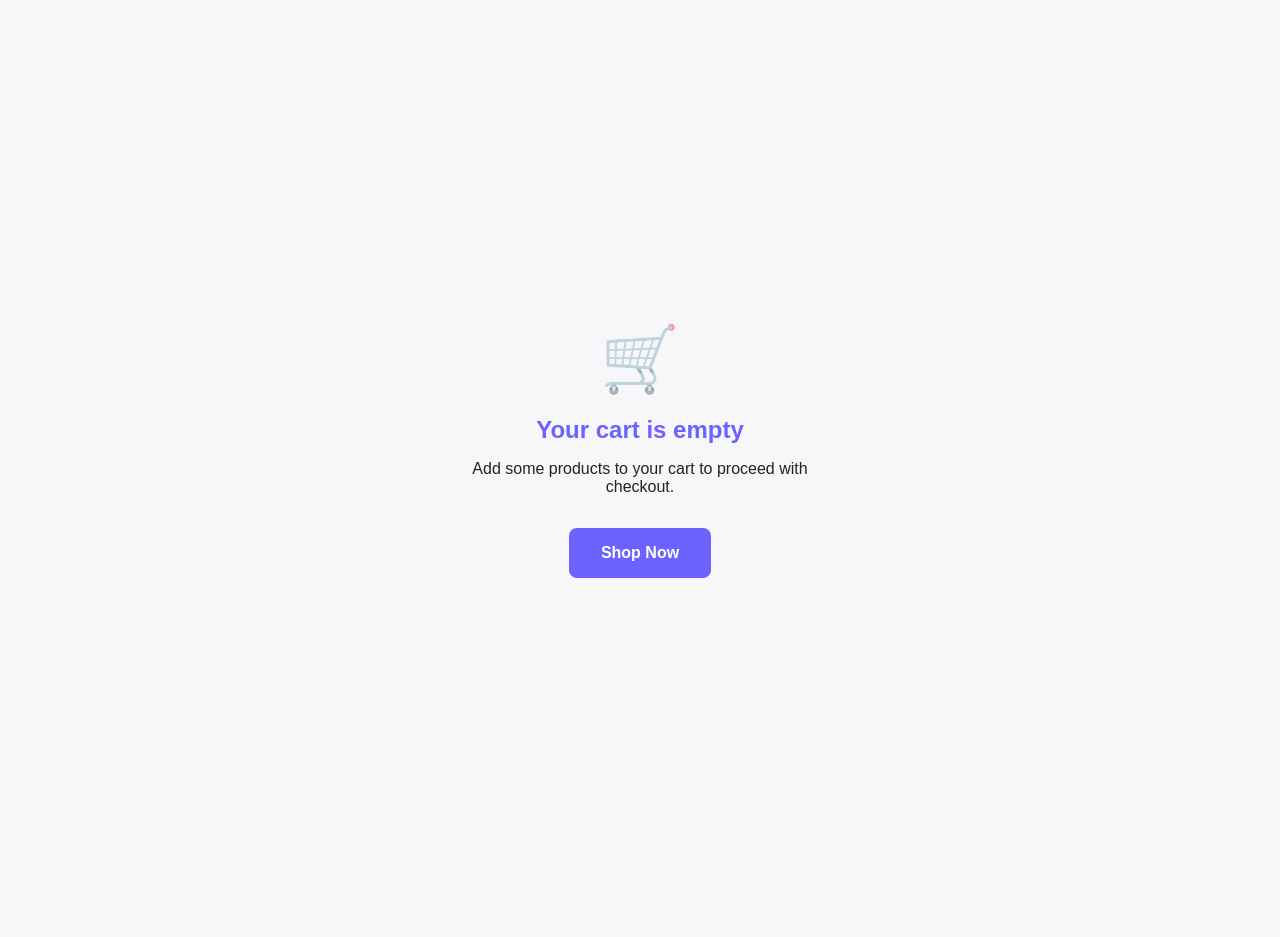
==== checkout.html @ 73e5923e "first commit" ====
<!DOCTYPE html>
<html lang="en">
<head>
  <meta charset="UTF-8">
  <meta name="viewport" content="width=device-width, initial-scale=1.0">
  <title>PrismKart - Checkout</title>
  <link rel="stylesheet" href="styles.css">
  <link rel="stylesheet" href="checkout.css">
</head>
<body>
  <header>
    <div class="header-content">
      <h1>PrismKart</h1>
      <nav>
        <a href="index.html" class="nav-link">← Back to Shopping</a>
      </nav>
    </div>
  </header>

  <main class="checkout-container">
    <div class="checkout-content">
      <!-- Cart Items Section -->
      <div class="cart-section">
        <h2>Your Cart Items</h2>
        <div id="cartItems" class="cart-items-list">
          <!-- Cart items will be dynamically populated here -->
        </div>
      </div>

      <!-- Order Summary Section -->
      <div class="order-summary">
        <h2>Order Summary</h2>
        <div class="summary-details">
          <div class="summary-row">
            <span>Subtotal:</span>
            <span id="subtotal">$0.00</span>
          </div>
          <div class="summary-row">
            <span>Shipping:</span>
            <span id="shipping">$0.00</span>
            <span id="shipping-badge" class="shipping-badge hidden">FREE</span>
          </div>
          <div class="summary-row total">
            <span>Total:</span>
            <span id="total">$0.00</span>
          </div>
        </div>
        
        <button id="placeOrderBtn" class="place-order-btn" disabled>
          Place Order
        </button>
      </div>
    </div>
  </main>

  <!-- Success Modal -->
  <div id="successModal" class="success-modal hidden">
    <div class="success-content">
      <div class="success-icon">✅</div>
      <h2>Order Placed Successfully!</h2>
      <p>Thank you for your purchase. Your order has been confirmed.</p>
      <p class="order-number">Order #<span id="orderNumber"></span></p>
      <button id="continueShopping" class="continue-btn">Continue Shopping</button>
    </div>
  </div>

  <!-- Empty Cart Message -->
  <div id="emptyCartMessage" class="empty-cart hidden">
    <div class="empty-cart-content">
      <div class="empty-icon">🛒</div>
      <h2>Your cart is empty</h2>
      <p>Add some products to your cart to proceed with checkout.</p>
      <a href="index.html" class="shop-now-btn">Shop Now</a>
    </div>
  </div>

  <script src="checkout.js"></script>
</body>
</html>
---- styles.css ----
body {
  font-family: 'Segoe UI', Arial, sans-serif;
  margin: 0;
  background: #f7f7fa;
  color: #222;
}
header {
  background: #fff;
  padding: 1.5rem 2rem 1rem 2rem;
  box-shadow: 0 2px 8px rgba(0,0,0,0.04);
  position: sticky;
  top: 0;
  z-index: 10;
}
h1 {
  margin: 0 0 1rem 0;
  color: #6c63ff;
  letter-spacing: 2px;
}
.controls {
  display: flex;
  flex-wrap: wrap;
  gap: 1rem;
  align-items: center;
}
#searchBar {
  padding: 0.5rem 1rem;
  border: 1px solid #ddd;
  border-radius: 4px;
  font-size: 1rem;
  flex: 1 1 200px;
}
.categories {
  display: flex;
  gap: 0.5rem;
}
.category-btn {
  background: #eee;
  border: none;
  padding: 0.5rem 1.2rem;
  border-radius: 20px;
  cursor: pointer;
  font-weight: 500;
  transition: background 0.2s;
}
.category-btn.active, .category-btn:hover {
  background: #6c63ff;
  color: #fff;
}
#sortPrice {
  padding: 0.5rem 1rem;
  border-radius: 4px;
  border: 1px solid #ddd;
  font-size: 1rem;
}
.product-grid {
  display: grid;
  grid-template-columns: repeat(auto-fit, minmax(220px, 1fr));
  gap: 2rem;
  padding: 2rem;
  max-width: 1200px;
  margin: 0 auto;
}
.product-card {
  background: #fff;
  border-radius: 12px;
  box-shadow: 0 2px 12px rgba(0,0,0,0.06);
  overflow: hidden;
  display: flex;
  flex-direction: column;
  transition: transform 0.15s, box-shadow 0.15s;
  cursor: pointer;
}
.product-card:hover {
  transform: translateY(-6px) scale(1.03);
  box-shadow: 0 6px 24px rgba(108,99,255,0.12);
}
.product-card img {
  width: 100%;
  height: 180px;
  object-fit: cover;
  background: #f0f0f0;
}
.product-info {
  padding: 1rem;
  flex: 1 1 auto;
  display: flex;
  flex-direction: column;
  gap: 0.5rem;
}
.product-title {
  font-size: 1.1rem;
  font-weight: 600;
  margin: 0;
}
.product-category {
  font-size: 0.9rem;
  color: #6c63ff;
  margin: 0;
}
.product-price {
  font-size: 1.1rem;
  font-weight: 700;
  color: #222;
  margin: 0.5rem 0 0 0;
}
.modal {
  position: fixed;
  top: 0; left: 0; right: 0; bottom: 0;
  background: rgba(0,0,0,0.3);
  display: flex;
  align-items: center;
  justify-content: center;
  z-index: 100;
}
.modal.hidden {
  display: none;
}
.modal-content {
  background: #fff;
  border-radius: 10px;
  padding: 2rem;
  max-width: 400px;
  width: 90vw;
  box-shadow: 0 4px 32px rgba(0,0,0,0.18);
  text-align: center;
  position: relative;
}
.close {
  position: absolute;
  top: 1rem;
  right: 1rem;
  font-size: 1.5rem;
  color: #888;
  cursor: pointer;
}
.cart-icon {
  position: relative;
  font-size: 1.5rem;
  cursor: pointer;
  margin-left: 1rem;
  user-select: none;
}
#cartCount {
  background: #6c63ff;
  color: #fff;
  border-radius: 50%;
  padding: 0.1em 0.5em;
  font-size: 0.9rem;
  position: absolute;
  top: -10px;
  right: -18px;
}
.cart-sidebar {
  position: fixed;
  top: 0;
  right: 0;
  width: 340px;
  height: 100vh;
  background: #fff;
  box-shadow: -4px 0 32px rgba(108,99,255,0.12);
  z-index: 200;
  display: flex;
  flex-direction: column;
  transform: translateX(0);
  transition: transform 0.3s;
  border-top-left-radius: 18px;
  border-bottom-left-radius: 18px;
  animation: slideInCart 0.3s cubic-bezier(.4,2,.6,1) 1;
}
.cart-sidebar.hidden {
  transform: translateX(100%);
  pointer-events: none;
}
.cart-header {
  display: flex;
  justify-content: space-between;
  align-items: center;
  padding: 1.2rem 1.5rem 1rem 1.5rem;
  border-bottom: 1px solid #eee;
}
.cart-header h2 {
  color: #6c63ff;
  font-size: 1.3rem;
  letter-spacing: 1px;
}
.cart-items {
  flex: 1 1 auto;
  overflow-y: auto;
  padding: 1rem 1.5rem;
}
.cart-item {
  display: flex;
  align-items: center;
  gap: 1rem;
  margin-bottom: 1.2rem;
  border-bottom: none;
  padding: 0.5rem 0.5rem 0.5rem 0;
  background: #f7f7fa;
  border-radius: 10px;
  box-shadow: 0 1px 4px rgba(108,99,255,0.06);
}
.cart-item img {
  width: 60px;
  height: 60px;
  object-fit: cover;
  border-radius: 8px;
}
.cart-item-info {
  flex: 1 1 auto;
}
.cart-item-title {
  font-size: 1rem;
  font-weight: 500;
  margin: 0 0 0.2rem 0;
}
.cart-item-price {
  font-size: 0.95rem;
  color: #6c63ff;
  margin: 0;
}
.cart-item-qty {
  font-size: 0.9rem;
  color: #888;
}
.cart-item-remove {
  background: none;
  border: none;
  color: #e74c3c;
  font-size: 1.2rem;
  cursor: pointer;
  margin-left: 0.5rem;
  transition: color 0.2s, transform 0.15s;
}
.cart-item-remove:hover {
  color: #b71c1c;
  transform: scale(1.2);
}
.cart-footer {
  padding: 1rem 1.5rem;
  border-top: 1px solid #eee;
  font-size: 1.1rem;
  font-weight: 600;
  background: linear-gradient(90deg, #f7f7fa 60%, #edeaff 100%);
  border-bottom-left-radius: 18px;
}
.add-to-cart-btn {
  background: linear-gradient(90deg, #6c63ff 60%, #857cff 100%);
  color: #fff;
  border: none;
  border-radius: 20px;
  padding: 0.5rem 1.2rem;
  font-size: 1rem;
  font-weight: 600;
  margin-top: 0.7rem;
  cursor: pointer;
  box-shadow: 0 2px 8px rgba(108,99,255,0.08);
  transition: background 0.2s, transform 0.15s, box-shadow 0.15s;
}
.add-to-cart-btn:hover {
  background: linear-gradient(90deg, #857cff 60%, #6c63ff 100%);
  transform: translateY(-2px) scale(1.04);
  box-shadow: 0 4px 16px rgba(108,99,255,0.18);
}
/* Overlay for cart */
.cart-overlay {
  position: fixed;
  top: 0; left: 0; right: 0; bottom: 0;
  background: rgba(108,99,255,0.10);
  z-index: 150;
  transition: opacity 0.2s;
}
.cart-overlay.hidden {
  display: none;
  opacity: 0;
}
.cart-overlay.visible {
  display: block;
  opacity: 1;
}
@keyframes slideInCart {
  from { transform: translateX(100%); }
  to { transform: translateX(0); }
}
@media (max-width: 600px) {
  .product-grid {
    padding: 1rem;
    gap: 1rem;
  }
  .controls {
    flex-direction: column;
    gap: 0.7rem;
    align-items: stretch;
  }
  .cart-sidebar {
    width: 90vw;
    min-width: 0;
  }
}
---- checkout.css ----
/* Checkout Page Styles */
.checkout-container {
  max-width: 1200px;
  margin: 0 auto;
  padding: 2rem;
  min-height: calc(100vh - 120px);
}

.checkout-content {
  display: grid;
  grid-template-columns: 2fr 1fr;
  gap: 3rem;
  align-items: start;
}

/* Header Styles */
.header-content {
  display: flex;
  justify-content: space-between;
  align-items: center;
  max-width: 1200px;
  margin: 0 auto;
  padding: 0 2rem;
}

.nav-link {
  color: #6c63ff;
  text-decoration: none;
  font-weight: 500;
  padding: 0.5rem 1rem;
  border-radius: 6px;
  transition: background-color 0.2s;
}

.nav-link:hover {
  background-color: rgba(108, 99, 255, 0.1);
}

/* Cart Section */
.cart-section {
  background: #fff;
  border-radius: 12px;
  padding: 2rem;
  box-shadow: 0 2px 12px rgba(0,0,0,0.06);
}

.cart-section h2 {
  color: #6c63ff;
  margin-bottom: 1.5rem;
  font-size: 1.5rem;
}

.cart-items-list {
  display: flex;
  flex-direction: column;
  gap: 1rem;
}

.cart-item-checkout {
  display: flex;
  align-items: center;
  gap: 1rem;
  padding: 1rem;
  background: #f7f7fa;
  border-radius: 10px;
  border: 1px solid #eee;
  transition: transform 0.2s, box-shadow 0.2s;
}

.cart-item-checkout:hover {
  transform: translateY(-2px);
  box-shadow: 0 4px 12px rgba(108,99,255,0.1);
}

.cart-item-image {
  width: 80px;
  height: 80px;
  object-fit: cover;
  border-radius: 8px;
  background: #f0f0f0;
}

.cart-item-details {
  flex: 1;
  display: flex;
  flex-direction: column;
  gap: 0.5rem;
}

.cart-item-name {
  font-weight: 600;
  font-size: 1.1rem;
  color: #222;
}

.cart-item-category {
  font-size: 0.9rem;
  color: #6c63ff;
  font-weight: 500;
}

.cart-item-price {
  font-weight: 700;
  font-size: 1.1rem;
  color: #222;
}

.cart-item-actions {
  display: flex;
  flex-direction: column;
  align-items: center;
  gap: 0.5rem;
}

.quantity-controls {
  display: flex;
  align-items: center;
  gap: 0.5rem;
  background: #fff;
  border-radius: 20px;
  padding: 0.25rem;
  border: 1px solid #ddd;
}

.quantity-btn {
  background: none;
  border: none;
  width: 24px;
  height: 24px;
  border-radius: 50%;
  cursor: pointer;
  font-weight: bold;
  color: #6c63ff;
  transition: background-color 0.2s;
}

.quantity-btn:hover {
  background-color: rgba(108, 99, 255, 0.1);
}

.quantity-display {
  min-width: 30px;
  text-align: center;
  font-weight: 600;
}

.remove-btn {
  background: #ff4757;
  color: white;
  border: none;
  padding: 0.5rem 1rem;
  border-radius: 6px;
  cursor: pointer;
  font-size: 0.9rem;
  transition: background-color 0.2s;
}

.remove-btn:hover {
  background: #ff3742;
}

/* Order Summary */
.order-summary {
  background: #fff;
  border-radius: 12px;
  padding: 2rem;
  box-shadow: 0 2px 12px rgba(0,0,0,0.06);
  position: sticky;
  top: 2rem;
}

.order-summary h2 {
  color: #6c63ff;
  margin-bottom: 1.5rem;
  font-size: 1.5rem;
}

.summary-details {
  display: flex;
  flex-direction: column;
  gap: 1rem;
  margin-bottom: 2rem;
}

.summary-row {
  display: flex;
  justify-content: space-between;
  align-items: center;
  padding: 0.5rem 0;
  border-bottom: 1px solid #eee;
}

.summary-row.total {
  border-bottom: none;
  border-top: 2px solid #6c63ff;
  font-weight: 700;
  font-size: 1.2rem;
  color: #6c63ff;
  padding-top: 1rem;
  margin-top: 0.5rem;
}

.shipping-badge {
  background: #00d2d3;
  color: white;
  padding: 0.25rem 0.5rem;
  border-radius: 12px;
  font-size: 0.8rem;
  font-weight: 600;
  margin-left: 0.5rem;
}

.place-order-btn {
  width: 100%;
  background: #6c63ff;
  color: white;
  border: none;
  padding: 1rem;
  border-radius: 8px;
  font-size: 1.1rem;
  font-weight: 600;
  cursor: pointer;
  transition: background-color 0.2s, transform 0.2s;
}

.place-order-btn:hover:not(:disabled) {
  background: #5a52d5;
  transform: translateY(-2px);
}

.place-order-btn:disabled {
  background: #ccc;
  cursor: not-allowed;
  transform: none;
}

/* Success Modal */
.success-modal {
  position: fixed;
  top: 0;
  left: 0;
  right: 0;
  bottom: 0;
  background: rgba(0,0,0,0.5);
  display: flex;
  align-items: center;
  justify-content: center;
  z-index: 1000;
  animation: fadeIn 0.3s ease-out;
}

.success-modal.hidden {
  display: none;
}

.success-content {
  background: white;
  padding: 3rem;
  border-radius: 16px;
  text-align: center;
  max-width: 400px;
  width: 90vw;
  box-shadow: 0 10px 40px rgba(0,0,0,0.2);
  animation: slideUp 0.4s ease-out;
}

.success-icon {
  font-size: 4rem;
  margin-bottom: 1rem;
  animation: bounce 0.6s ease-out;
}

.success-content h2 {
  color: #6c63ff;
  margin-bottom: 1rem;
}

.order-number {
  background: #f7f7fa;
  padding: 0.5rem 1rem;
  border-radius: 8px;
  font-weight: 600;
  color: #6c63ff;
  margin: 1rem 0;
}

.continue-btn {
  background: #6c63ff;
  color: white;
  border: none;
  padding: 1rem 2rem;
  border-radius: 8px;
  font-size: 1rem;
  font-weight: 600;
  cursor: pointer;
  transition: background-color 0.2s;
}

.continue-btn:hover {
  background: #5a52d5;
}

/* Empty Cart */
.empty-cart {
  position: fixed;
  top: 0;
  left: 0;
  right: 0;
  bottom: 0;
  background: #f7f7fa;
  display: flex;
  align-items: center;
  justify-content: center;
  z-index: 500;
}

.empty-cart.hidden {
  display: none;
}

.empty-cart-content {
  text-align: center;
  max-width: 400px;
  padding: 2rem;
}

.empty-icon {
  font-size: 4rem;
  margin-bottom: 1rem;
  opacity: 0.5;
}

.empty-cart h2 {
  color: #6c63ff;
  margin-bottom: 1rem;
}

.shop-now-btn {
  display: inline-block;
  background: #6c63ff;
  color: white;
  text-decoration: none;
  padding: 1rem 2rem;
  border-radius: 8px;
  font-weight: 600;
  margin-top: 1rem;
  transition: background-color 0.2s;
}

.shop-now-btn:hover {
  background: #5a52d5;
}

/* Utility Classes */
.hidden {
  display: none !important;
}

/* Animations */
@keyframes fadeIn {
  from { opacity: 0; }
  to { opacity: 1; }
}

@keyframes slideUp {
  from {
    opacity: 0;
    transform: translateY(30px);
  }
  to {
    opacity: 1;
    transform: translateY(0);
  }
}

@keyframes bounce {
  0%, 20%, 50%, 80%, 100% {
    transform: translateY(0);
  }
  40% {
    transform: translateY(-10px);
  }
  60% {
    transform: translateY(-5px);
  }
}

/* Responsive Design */
@media (max-width: 768px) {
  .checkout-content {
    grid-template-columns: 1fr;
    gap: 2rem;
  }
  
  .checkout-container {
    padding: 1rem;
  }
  
  .cart-item-checkout {
    flex-direction: column;
    text-align: center;
  }
  
  .cart-item-actions {
    flex-direction: row;
    justify-content: center;
    width: 100%;
  }
  
  .order-summary {
    position: static;
  }
  
  .header-content {
    flex-direction: column;
    gap: 1rem;
    text-align: center;
  }
}

@media (max-width: 480px) {
  .cart-section,
  .order-summary {
    padding: 1rem;
  }
  
  .success-content {
    padding: 2rem 1rem;
  }
}
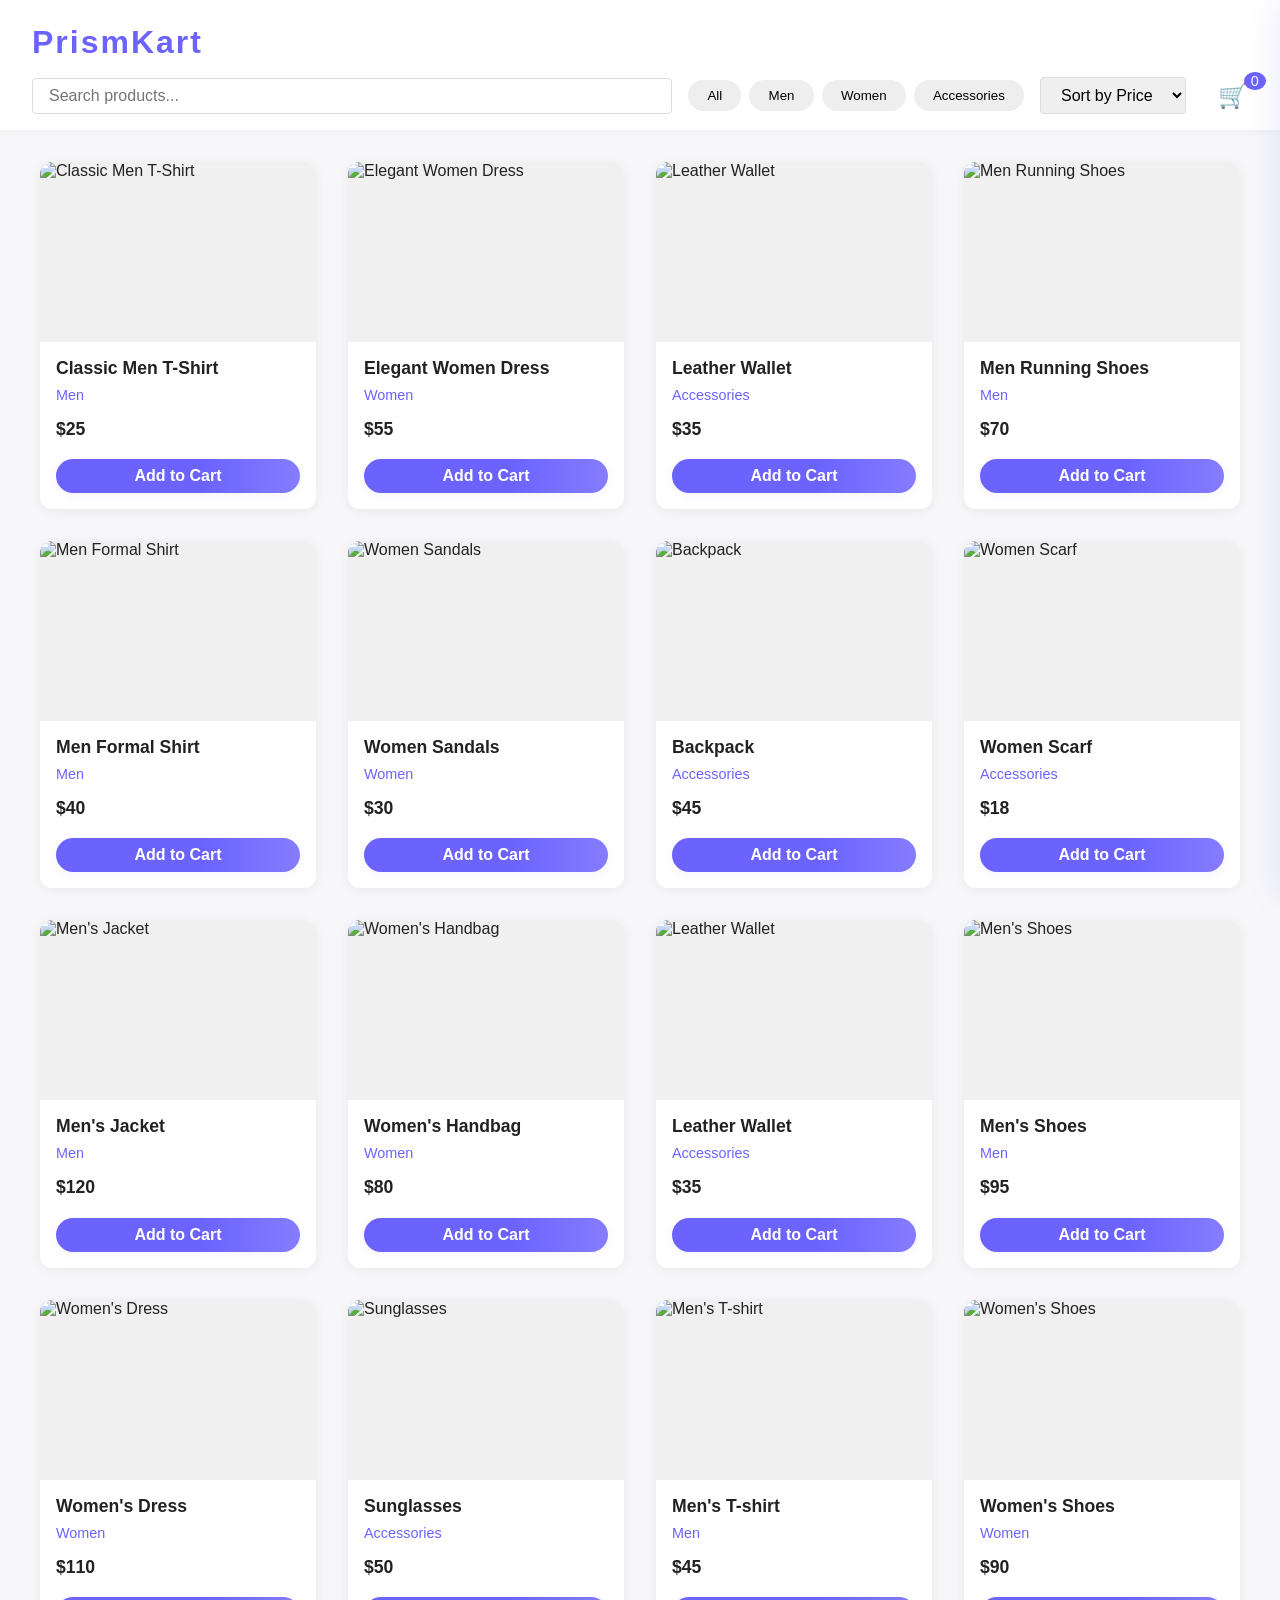
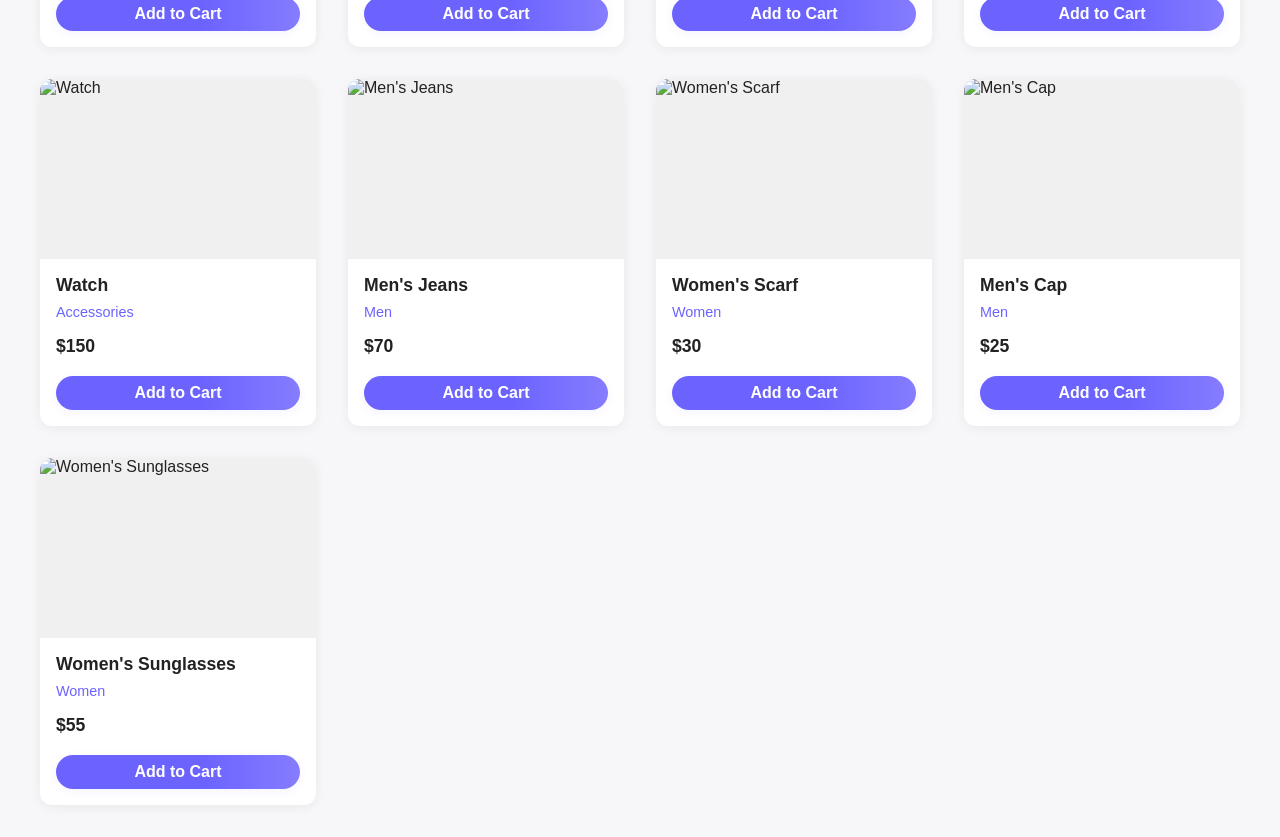
==== commit 824d4461: "added all the required functionality" ====
--- a/checkout.html
+++ b/checkout.html
@@ -9,68 +9,81 @@
 </head>
 <body>
   <header>
-    <div class="header-content">
-      <h1>PrismKart</h1>
-      <nav>
-        <a href="index.html" class="nav-link">← Back to Shopping</a>
-      </nav>
-    </div>
+    <h1>PrismKart</h1>
+    <a href="index.html" class="back-link">← Back to Shopping</a>
   </header>
-
+  
   <main class="checkout-container">
-    <div class="checkout-content">
-      <!-- Cart Items Section -->
-      <div class="cart-section">
-        <h2>Your Cart Items</h2>
-        <div id="cartItems" class="cart-items-list">
-          <!-- Cart items will be dynamically populated here -->
+    <div class="checkout-grid">
+      <!-- Order Summary Section -->
+      <section class="order-summary">
+        <h2>Order Summary</h2>
+        <div id="checkoutItems" class="checkout-items">
+          <!-- Cart items will be inserted here -->
         </div>
-      </div>
-
-      <!-- Order Summary Section -->
-      <div class="order-summary">
-        <h2>Order Summary</h2>
-        <div class="summary-details">
+        <div class="summary-totals">
           <div class="summary-row">
-            <span>Subtotal:</span>
+            <span>Subtotal</span>
             <span id="subtotal">$0.00</span>
           </div>
           <div class="summary-row">
-            <span>Shipping:</span>
+            <span>Shipping</span>
             <span id="shipping">$0.00</span>
-            <span id="shipping-badge" class="shipping-badge hidden">FREE</span>
           </div>
           <div class="summary-row total">
-            <span>Total:</span>
+            <span>Total</span>
             <span id="total">$0.00</span>
           </div>
+          <div id="freeShippingMsg" class="free-shipping-msg hidden">
+            🎉 You've got free shipping!
+          </div>
         </div>
-        
-        <button id="placeOrderBtn" class="place-order-btn" disabled>
-          Place Order
-        </button>
-      </div>
+      </section>
+
+      <!-- Shipping Information Section -->
+      <section class="shipping-info">
+        <h2>Shipping Information</h2>
+        <form id="checkoutForm" class="checkout-form">
+          <div class="form-group">
+            <label for="name">Full Name</label>
+            <input type="text" id="name" required>
+          </div>
+          <div class="form-group">
+            <label for="email">Email</label>
+            <input type="email" id="email" required>
+          </div>
+          <div class="form-group">
+            <label for="phone">Phone</label>
+            <input type="tel" id="phone" required>
+          </div>
+          <div class="form-group">
+            <label for="address">Address</label>
+            <input type="text" id="address" required>
+          </div>
+          <div class="form-row">
+            <div class="form-group">
+              <label for="city">City</label>
+              <input type="text" id="city" required>
+            </div>
+            <div class="form-group">
+              <label for="pincode">PIN Code</label>
+              <input type="text" id="pincode" required>
+            </div>
+          </div>
+          <button type="submit" class="place-order-btn">Place Order</button>
+        </form>
+      </section>
     </div>
   </main>
 
   <!-- Success Modal -->
-  <div id="successModal" class="success-modal hidden">
-    <div class="success-content">
-      <div class="success-icon">✅</div>
+  <div id="successModal" class="modal hidden">
+    <div class="modal-content success-modal">
+      <span id="closeModal" class="close">&times;</span>
+      <div class="success-icon">✓</div>
       <h2>Order Placed Successfully!</h2>
-      <p>Thank you for your purchase. Your order has been confirmed.</p>
-      <p class="order-number">Order #<span id="orderNumber"></span></p>
-      <button id="continueShopping" class="continue-btn">Continue Shopping</button>
-    </div>
-  </div>
-
-  <!-- Empty Cart Message -->
-  <div id="emptyCartMessage" class="empty-cart hidden">
-    <div class="empty-cart-content">
-      <div class="empty-icon">🛒</div>
-      <h2>Your cart is empty</h2>
-      <p>Add some products to your cart to proceed with checkout.</p>
-      <a href="index.html" class="shop-now-btn">Shop Now</a>
+      <p>Thank you for shopping with PrismKart.</p>
+      <a href="index.html" class="back-to-shop-btn">Continue Shopping</a>
     </div>
   </div>
 
--- a/styles.css
+++ b/styles.css
@@ -243,6 +243,26 @@
   font-weight: 600;
   background: linear-gradient(90deg, #f7f7fa 60%, #edeaff 100%);
   border-bottom-left-radius: 18px;
+  display: flex;
+  flex-direction: column;
+  gap: 1rem;
+}
+.checkout-btn {
+  background: linear-gradient(90deg, #6c63ff 60%, #857cff 100%);
+  color: #fff;
+  border: none;
+  padding: 0.8rem 1.5rem;
+  border-radius: 8px;
+  font-size: 1rem;
+  font-weight: 600;
+  cursor: pointer;
+  transition: transform 0.15s, box-shadow 0.15s;
+  width: 100%;
+  text-align: center;
+}
+.checkout-btn:hover {
+  transform: translateY(-2px);
+  box-shadow: 0 4px 12px rgba(108,99,255,0.2);
 }
 .add-to-cart-btn {
   background: linear-gradient(90deg, #6c63ff 60%, #857cff 100%);
--- a/checkout.css
+++ b/checkout.css
@@ -1,430 +1,222 @@
-/* Checkout Page Styles */
 .checkout-container {
   max-width: 1200px;
-  margin: 0 auto;
-  padding: 2rem;
-  min-height: calc(100vh - 120px);
-}
-
-.checkout-content {
-  display: grid;
-  grid-template-columns: 2fr 1fr;
-  gap: 3rem;
-  align-items: start;
-}
-
-/* Header Styles */
-.header-content {
-  display: flex;
-  justify-content: space-between;
-  align-items: center;
-  max-width: 1200px;
-  margin: 0 auto;
+  margin: 2rem auto;
   padding: 0 2rem;
 }
 
-.nav-link {
+.back-link {
   color: #6c63ff;
   text-decoration: none;
-  font-weight: 500;
-  padding: 0.5rem 1rem;
-  border-radius: 6px;
-  transition: background-color 0.2s;
-}
-
-.nav-link:hover {
-  background-color: rgba(108, 99, 255, 0.1);
-}
-
-/* Cart Section */
-.cart-section {
-  background: #fff;
-  border-radius: 12px;
-  padding: 2rem;
-  box-shadow: 0 2px 12px rgba(0,0,0,0.06);
-}
-
-.cart-section h2 {
-  color: #6c63ff;
-  margin-bottom: 1.5rem;
-  font-size: 1.5rem;
-}
-
-.cart-items-list {
-  display: flex;
-  flex-direction: column;
-  gap: 1rem;
-}
-
-.cart-item-checkout {
-  display: flex;
+  display: inline-flex;
   align-items: center;
-  gap: 1rem;
-  padding: 1rem;
-  background: #f7f7fa;
-  border-radius: 10px;
-  border: 1px solid #eee;
-  transition: transform 0.2s, box-shadow 0.2s;
-}
-
-.cart-item-checkout:hover {
-  transform: translateY(-2px);
-  box-shadow: 0 4px 12px rgba(108,99,255,0.1);
-}
-
-.cart-item-image {
-  width: 80px;
-  height: 80px;
-  object-fit: cover;
-  border-radius: 8px;
-  background: #f0f0f0;
-}
-
-.cart-item-details {
-  flex: 1;
-  display: flex;
-  flex-direction: column;
-  gap: 0.5rem;
-}
-
-.cart-item-name {
-  font-weight: 600;
-  font-size: 1.1rem;
-  color: #222;
-}
-
-.cart-item-category {
-  font-size: 0.9rem;
-  color: #6c63ff;
-  font-weight: 500;
-}
-
-.cart-item-price {
-  font-weight: 700;
-  font-size: 1.1rem;
-  color: #222;
-}
-
-.cart-item-actions {
-  display: flex;
-  flex-direction: column;
-  align-items: center;
-  gap: 0.5rem;
-}
-
-.quantity-controls {
-  display: flex;
-  align-items: center;
-  gap: 0.5rem;
-  background: #fff;
-  border-radius: 20px;
-  padding: 0.25rem;
-  border: 1px solid #ddd;
-}
-
-.quantity-btn {
-  background: none;
-  border: none;
-  width: 24px;
-  height: 24px;
-  border-radius: 50%;
-  cursor: pointer;
-  font-weight: bold;
-  color: #6c63ff;
-  transition: background-color 0.2s;
-}
-
-.quantity-btn:hover {
-  background-color: rgba(108, 99, 255, 0.1);
-}
-
-.quantity-display {
-  min-width: 30px;
-  text-align: center;
-  font-weight: 600;
-}
-
-.remove-btn {
-  background: #ff4757;
-  color: white;
-  border: none;
-  padding: 0.5rem 1rem;
-  border-radius: 6px;
-  cursor: pointer;
-  font-size: 0.9rem;
-  transition: background-color 0.2s;
-}
-
-.remove-btn:hover {
-  background: #ff3742;
-}
-
-/* Order Summary */
+  font-weight: 500;
+  margin-top: -0.5rem;
+}
+
+.back-link:hover {
+  text-decoration: underline;
+}
+
+.checkout-grid {
+  display: grid;
+  grid-template-columns: 1fr 1.5fr;
+  gap: 3rem;
+  margin-top: 2rem;
+}
+
 .order-summary {
   background: #fff;
   border-radius: 12px;
   padding: 2rem;
   box-shadow: 0 2px 12px rgba(0,0,0,0.06);
-  position: sticky;
-  top: 2rem;
-}
-
-.order-summary h2 {
+  height: fit-content;
+}
+
+.checkout-items {
+  margin: 1.5rem 0;
+}
+
+.checkout-item {
+  display: flex;
+  gap: 1rem;
+  padding: 1rem 0;
+  border-bottom: 1px solid #eee;
+}
+
+.checkout-item:last-child {
+  border-bottom: none;
+}
+
+.checkout-item img {
+  width: 80px;
+  height: 80px;
+  object-fit: cover;
+  border-radius: 8px;
+}
+
+.checkout-item-info {
+  flex: 1;
+}
+
+.checkout-item-title {
+  font-weight: 500;
+  margin: 0 0 0.3rem 0;
+}
+
+.checkout-item-price {
   color: #6c63ff;
-  margin-bottom: 1.5rem;
-  font-size: 1.5rem;
-}
-
-.summary-details {
+  font-weight: 600;
+  margin: 0;
+}
+
+.checkout-item-qty {
+  color: #666;
+  font-size: 0.9rem;
+}
+
+.summary-totals {
+  margin-top: 2rem;
+  padding-top: 1rem;
+  border-top: 2px solid #eee;
+}
+
+.summary-row {
+  display: flex;
+  justify-content: space-between;
+  margin-bottom: 0.8rem;
+  font-size: 1.1rem;
+}
+
+.summary-row.total {
+  font-size: 1.3rem;
+  font-weight: 600;
+  margin-top: 1rem;
+  padding-top: 1rem;
+  border-top: 1px solid #eee;
+}
+
+.free-shipping-msg {
+  text-align: center;
+  color: #6c63ff;
+  background: #f0eeff;
+  padding: 0.8rem;
+  border-radius: 8px;
+  margin-top: 1rem;
+  font-weight: 500;
+}
+
+.free-shipping-msg.hidden {
+  display: none;
+}
+
+.shipping-info {
+  background: #fff;
+  border-radius: 12px;
+  padding: 2rem;
+  box-shadow: 0 2px 12px rgba(0,0,0,0.06);
+}
+
+.checkout-form {
+  margin-top: 1.5rem;
   display: flex;
   flex-direction: column;
+  gap: 1.2rem;
+}
+
+.form-group {
+  display: flex;
+  flex-direction: column;
+  gap: 0.5rem;
+}
+
+.form-row {
+  display: grid;
+  grid-template-columns: 1fr 1fr;
   gap: 1rem;
-  margin-bottom: 2rem;
-}
-
-.summary-row {
-  display: flex;
-  justify-content: space-between;
-  align-items: center;
-  padding: 0.5rem 0;
-  border-bottom: 1px solid #eee;
-}
-
-.summary-row.total {
-  border-bottom: none;
-  border-top: 2px solid #6c63ff;
-  font-weight: 700;
-  font-size: 1.2rem;
-  color: #6c63ff;
-  padding-top: 1rem;
-  margin-top: 0.5rem;
-}
-
-.shipping-badge {
-  background: #00d2d3;
-  color: white;
-  padding: 0.25rem 0.5rem;
-  border-radius: 12px;
-  font-size: 0.8rem;
-  font-weight: 600;
-  margin-left: 0.5rem;
+}
+
+label {
+  font-weight: 500;
+  color: #444;
+}
+
+input {
+  padding: 0.8rem 1rem;
+  border: 1px solid #ddd;
+  border-radius: 8px;
+  font-size: 1rem;
+  transition: border-color 0.2s;
+}
+
+input:focus {
+  border-color: #6c63ff;
+  outline: none;
 }
 
 .place-order-btn {
-  width: 100%;
-  background: #6c63ff;
-  color: white;
+  background: linear-gradient(90deg, #6c63ff 60%, #857cff 100%);
+  color: #fff;
   border: none;
   padding: 1rem;
   border-radius: 8px;
   font-size: 1.1rem;
   font-weight: 600;
   cursor: pointer;
-  transition: background-color 0.2s, transform 0.2s;
-}
-
-.place-order-btn:hover:not(:disabled) {
-  background: #5a52d5;
+  margin-top: 1rem;
+  transition: transform 0.15s, box-shadow 0.15s;
+}
+
+.place-order-btn:hover {
   transform: translateY(-2px);
-}
-
-.place-order-btn:disabled {
-  background: #ccc;
-  cursor: not-allowed;
-  transform: none;
-}
-
-/* Success Modal */
+  box-shadow: 0 4px 12px rgba(108,99,255,0.2);
+}
+
 .success-modal {
-  position: fixed;
-  top: 0;
-  left: 0;
-  right: 0;
-  bottom: 0;
-  background: rgba(0,0,0,0.5);
+  text-align: center;
+  padding: 3rem 2rem !important;
+}
+
+.success-icon {
+  width: 80px;
+  height: 80px;
+  background: #6c63ff;
+  color: #fff;
+  border-radius: 50%;
   display: flex;
   align-items: center;
   justify-content: center;
-  z-index: 1000;
-  animation: fadeIn 0.3s ease-out;
-}
-
-.success-modal.hidden {
-  display: none;
-}
-
-.success-content {
-  background: white;
-  padding: 3rem;
-  border-radius: 16px;
-  text-align: center;
-  max-width: 400px;
-  width: 90vw;
-  box-shadow: 0 10px 40px rgba(0,0,0,0.2);
-  animation: slideUp 0.4s ease-out;
-}
-
-.success-icon {
-  font-size: 4rem;
-  margin-bottom: 1rem;
-  animation: bounce 0.6s ease-out;
-}
-
-.success-content h2 {
-  color: #6c63ff;
-  margin-bottom: 1rem;
-}
-
-.order-number {
-  background: #f7f7fa;
-  padding: 0.5rem 1rem;
-  border-radius: 8px;
-  font-weight: 600;
-  color: #6c63ff;
-  margin: 1rem 0;
-}
-
-.continue-btn {
-  background: #6c63ff;
-  color: white;
-  border: none;
-  padding: 1rem 2rem;
-  border-radius: 8px;
-  font-size: 1rem;
-  font-weight: 600;
-  cursor: pointer;
-  transition: background-color 0.2s;
-}
-
-.continue-btn:hover {
-  background: #5a52d5;
-}
-
-/* Empty Cart */
-.empty-cart {
-  position: fixed;
-  top: 0;
-  left: 0;
-  right: 0;
-  bottom: 0;
-  background: #f7f7fa;
-  display: flex;
-  align-items: center;
-  justify-content: center;
-  z-index: 500;
-}
-
-.empty-cart.hidden {
-  display: none;
-}
-
-.empty-cart-content {
-  text-align: center;
-  max-width: 400px;
-  padding: 2rem;
-}
-
-.empty-icon {
-  font-size: 4rem;
-  margin-bottom: 1rem;
-  opacity: 0.5;
-}
-
-.empty-cart h2 {
-  color: #6c63ff;
-  margin-bottom: 1rem;
-}
-
-.shop-now-btn {
+  font-size: 2.5rem;
+  margin: 0 auto 1.5rem auto;
+}
+
+.back-to-shop-btn {
   display: inline-block;
   background: #6c63ff;
-  color: white;
+  color: #fff;
   text-decoration: none;
-  padding: 1rem 2rem;
-  border-radius: 8px;
-  font-weight: 600;
-  margin-top: 1rem;
-  transition: background-color 0.2s;
-}
-
-.shop-now-btn:hover {
-  background: #5a52d5;
-}
-
-/* Utility Classes */
-.hidden {
-  display: none !important;
-}
-
-/* Animations */
-@keyframes fadeIn {
-  from { opacity: 0; }
-  to { opacity: 1; }
-}
-
-@keyframes slideUp {
-  from {
-    opacity: 0;
-    transform: translateY(30px);
-  }
-  to {
-    opacity: 1;
-    transform: translateY(0);
-  }
-}
-
-@keyframes bounce {
-  0%, 20%, 50%, 80%, 100% {
-    transform: translateY(0);
-  }
-  40% {
-    transform: translateY(-10px);
-  }
-  60% {
-    transform: translateY(-5px);
-  }
-}
-
-/* Responsive Design */
+  padding: 0.8rem 2rem;
+  border-radius: 8px;
+  margin-top: 1.5rem;
+  font-weight: 500;
+  transition: transform 0.15s, box-shadow 0.15s;
+}
+
+.back-to-shop-btn:hover {
+  transform: translateY(-2px);
+  box-shadow: 0 4px 12px rgba(108,99,255,0.2);
+}
+
 @media (max-width: 768px) {
-  .checkout-content {
+  .checkout-grid {
     grid-template-columns: 1fr;
-    gap: 2rem;
   }
   
   .checkout-container {
-    padding: 1rem;
+    padding: 0 1rem;
+    margin: 1rem auto;
   }
   
-  .cart-item-checkout {
-    flex-direction: column;
-    text-align: center;
-  }
-  
-  .cart-item-actions {
-    flex-direction: row;
-    justify-content: center;
-    width: 100%;
-  }
-  
-  .order-summary {
-    position: static;
-  }
-  
-  .header-content {
-    flex-direction: column;
-    gap: 1rem;
-    text-align: center;
-  }
-}
-
-@media (max-width: 480px) {
-  .cart-section,
-  .order-summary {
-    padding: 1rem;
-  }
-  
-  .success-content {
-    padding: 2rem 1rem;
+  .form-row {
+    grid-template-columns: 1fr;
   }
 } 
